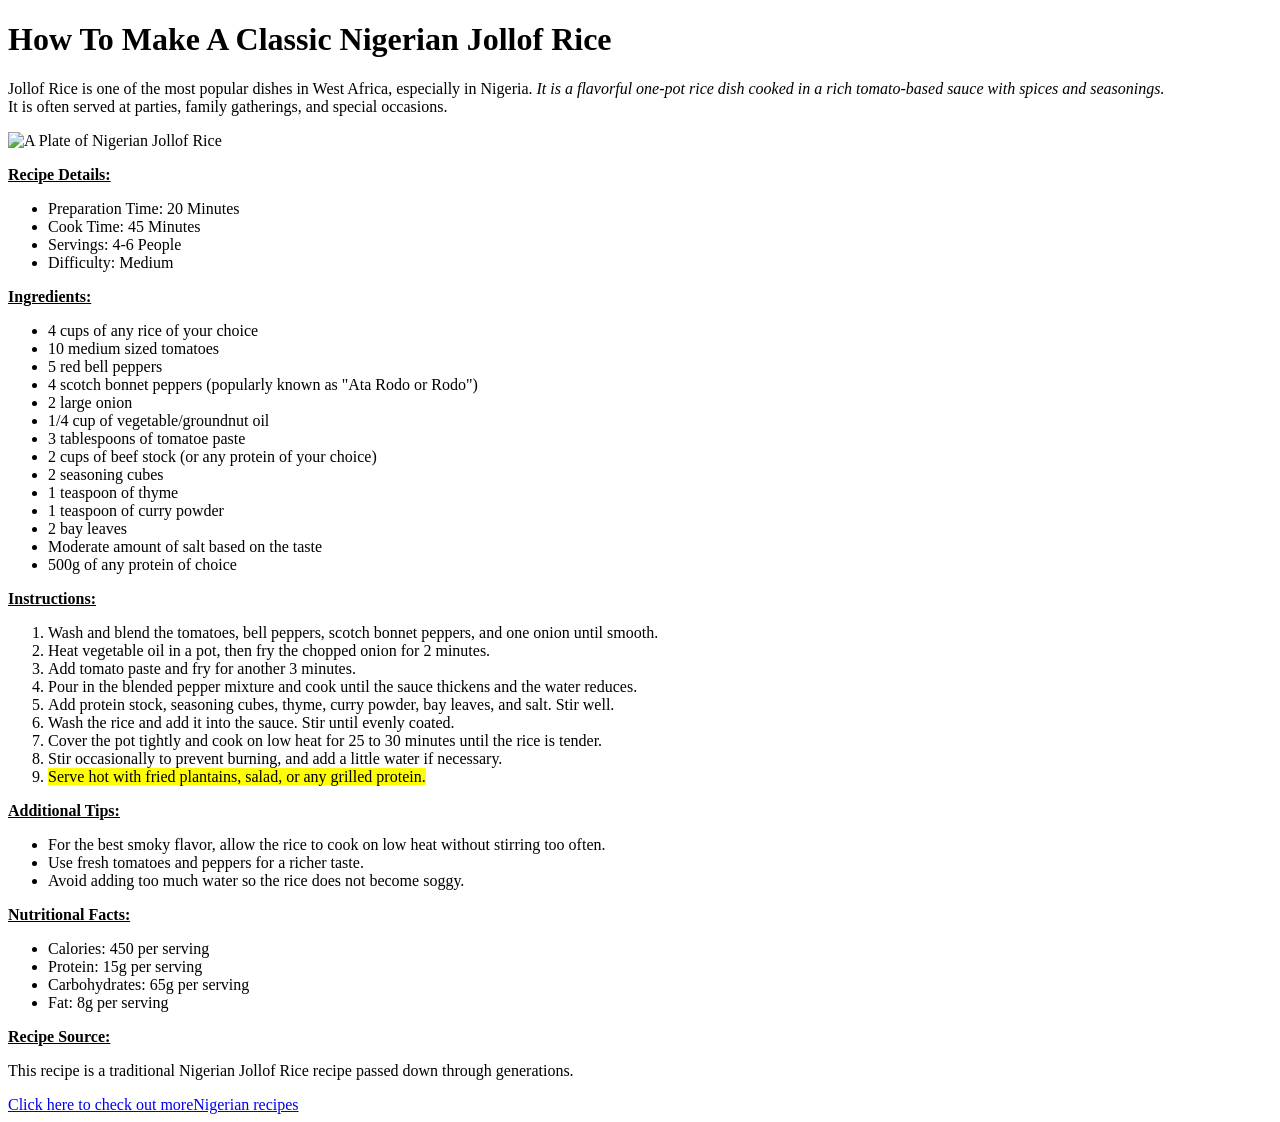
==== index.html @ 9aee11d3 "Jollof rice recipe webpage (classic Nigerian style)" ====
<!DOCTYPE html>
<html lang="en">
<head>
    <meta charset="UTF-8">
    <meta name="viewport" content="width=device-width, initial-scale=1.0">
    <title>How To Make A Classic Nigerian Jollof Rice</title>
</head>
<body>
     <h1>How To Make A Classic Nigerian Jollof Rice</h1>
        <p>Jollof Rice is one of the most popular dishes in West Africa, especially in Nigeria. <em>It is a flavorful one-pot rice dish cooked in a rich tomato-based sauce with spices and seasonings.</em><br>It is often served at parties, family gatherings, and special occasions.</p>
        
        <!----ADD JOLLOF RICE IMAGE HERE---->

        <p><img src="./Assets/download.jpeg" alt=" A Plate of Nigerian Jollof Rice" width="500" height="400"></p>
       
        <!--Add Recipe Details-->

        <p><strong><u>Recipe Details:</u></strong></p>
        <ul>
            <li>Preparation Time: 20 Minutes</li>
            <li>Cook Time: 45 Minutes</li>
            <li>Servings: 4-6 People</li>
            <li>Difficulty: Medium</li>
        </ul>
        
        <!--Add Ingredients below-->

        <p><strong><u>Ingredients:</u></strong></p>
        <ul>
            <li>4 cups of any rice of your choice</li>
            <li>10 medium sized tomatoes</li>
            <li>5 red bell peppers</li>
            <li>4 scotch bonnet peppers (popularly known as "Ata Rodo or Rodo")</li>
            <li>2 large onion</li>
            <li>1/4 cup of vegetable/groundnut oil</li>
            <li>3 tablespoons of tomatoe paste</li>
            <li>2 cups of beef stock (or any protein of your choice)</li>
            <li>2 seasoning cubes</li>
            <li>1 teaspoon of thyme</li>
            <li>1 teaspoon of curry powder</li>
            <li>2 bay leaves</li>
            <li>Moderate amount of salt based on the taste</li>
            <li>500g of any protein of choice</li>
        </ul>
       
        <!--Add Instructions below-->

        <p><strong><u>Instructions:</u></strong></p>
        <ol>
            <li>Wash and blend the tomatoes, bell peppers, scotch bonnet peppers, and one onion until smooth.</li>
            <li>Heat vegetable oil in a pot, then fry the chopped onion for 2 minutes. 
            <li>Add tomato paste and fry for another 3 minutes.</li>
            <li>Pour in the blended pepper mixture and cook until the sauce thickens and the water reduces.</li>
            <li>Add protein stock, seasoning cubes, thyme, curry powder, bay leaves, and salt. Stir well.</li>
            <li>Wash the rice and add it into the sauce. Stir until evenly coated.</li>
            <li>Cover the pot tightly and cook on low heat for 25 to 30 minutes until the rice is tender.</li>
            <li>Stir occasionally to prevent burning, and add a little water if necessary.</li>
            <li><mark> Serve hot with fried plantains, salad, or any grilled protein.</mark></li>
        </ol>
       
        <!--Add Additional Tips Below-->

        <p><strong><u>Additional Tips:</u></strong></p>
        <ul>
            <li>For the best smoky flavor, allow the rice to cook on low heat without stirring too often.</li>
            <li>Use fresh tomatoes and peppers for a richer taste.</li>
            <li>Avoid adding too much water so the rice does not become soggy.</li>
        </ul>
       
        <!--Add Nutritional Facts Below:-->

        <p><strong><u>Nutritional Facts:</u></strong></p>
        <ul>
            <li>Calories: 450 per serving</li>
            <li>Protein: 15g per serving</li>
            <li>Carbohydrates: 65g per serving</li>
            <li>Fat: 8g per serving</li>
        </ul>
        
        <!--Add Recipe Source Below:-->

        <p><strong><u>Recipe Source:</u></strong></p>
        <p>This recipe is a traditional Nigerian Jollof Rice recipe passed down through generations.</p>
        <a href="https://www.allnigerianrecipes.com/rice/jollof-rice" target="_blank">Click here to check out moreNigerian recipes</a>
</body>
</html
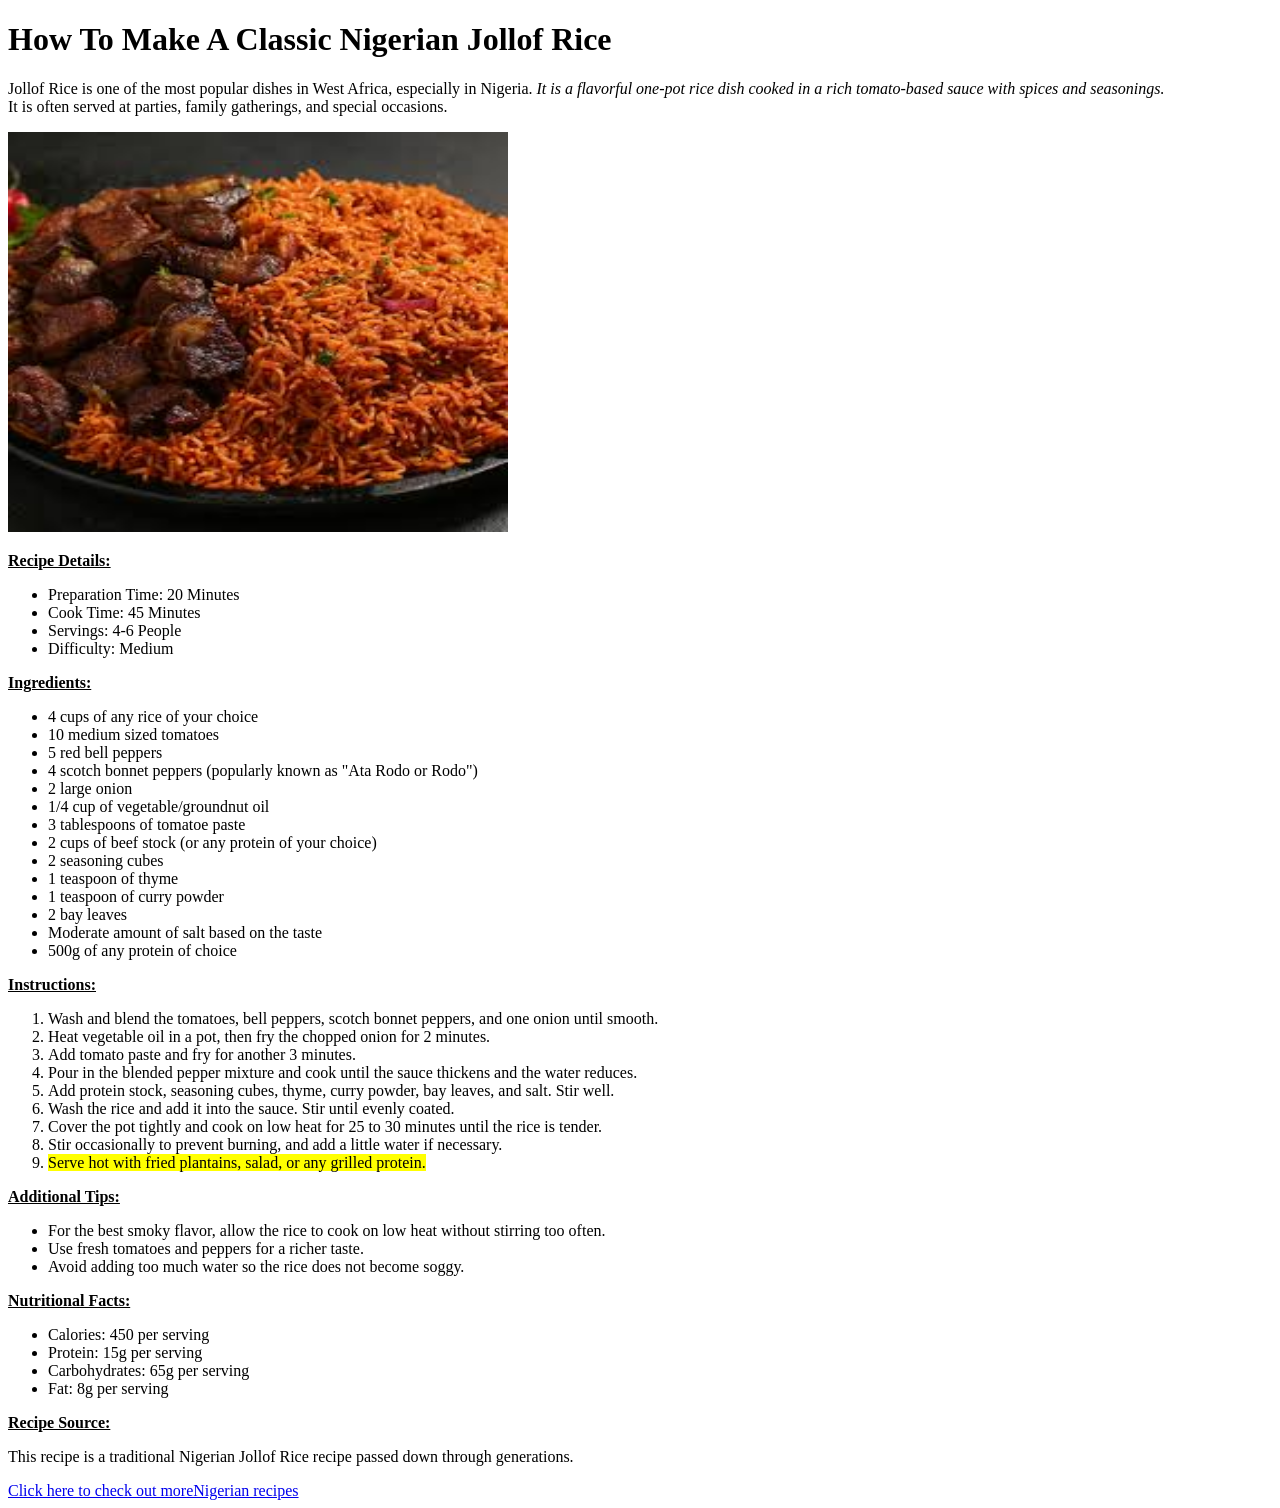
==== commit ecdb2c79: "Updated recipe page" ====
--- a/index.html
+++ b/index.html
@@ -83,4 +83,4 @@
         <p>This recipe is a traditional Nigerian Jollof Rice recipe passed down through generations.</p>
         <a href="https://www.allnigerianrecipes.com/rice/jollof-rice" target="_blank">Click here to check out moreNigerian recipes</a>
 </body>
-</html+</html>
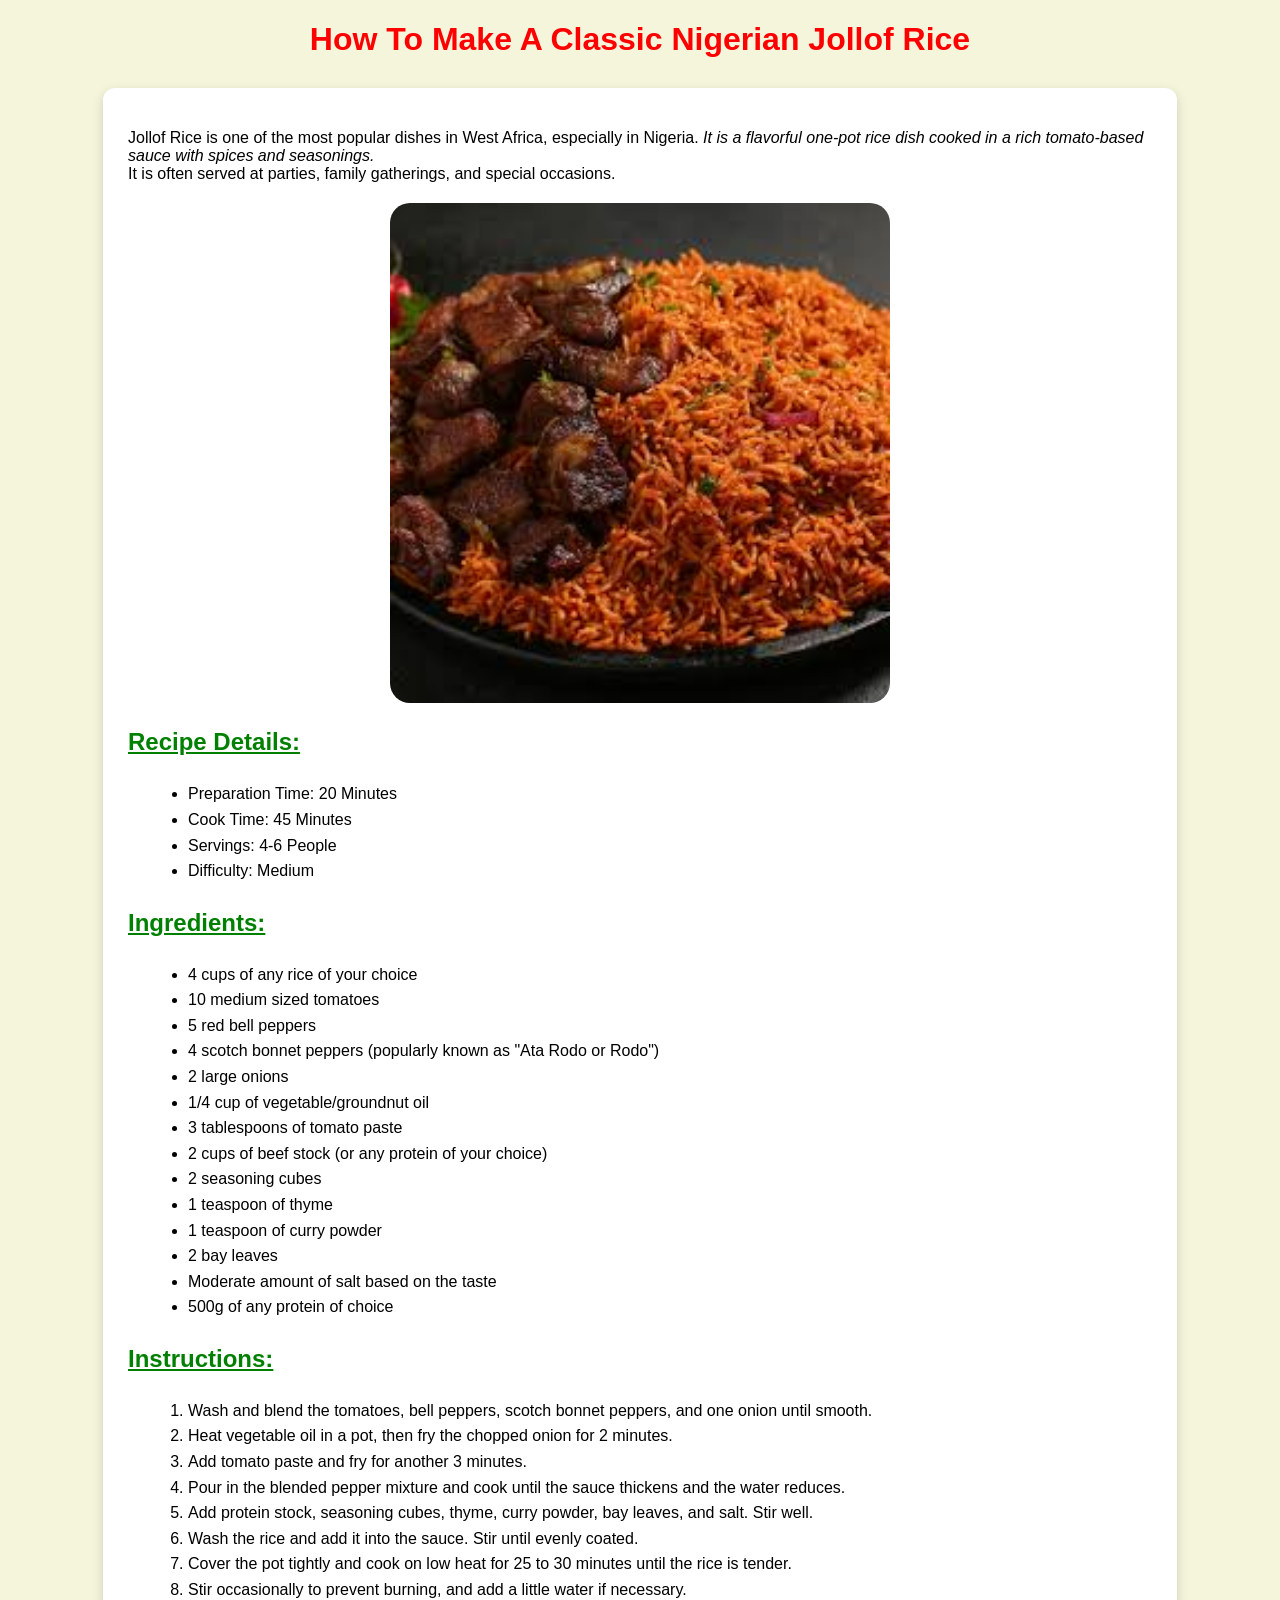
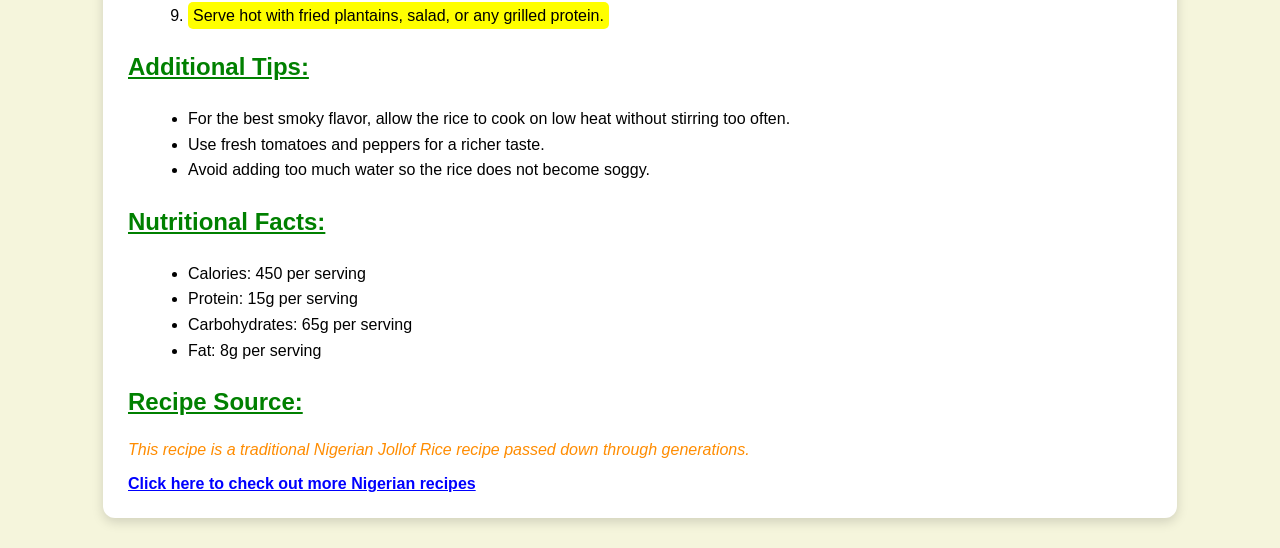
==== commit 52277a59: "index.html" ====
--- a/index.html
+++ b/index.html
@@ -3,19 +3,21 @@
 <head>
     <meta charset="UTF-8">
     <meta name="viewport" content="width=device-width, initial-scale=1.0">
-    <title>How To Make A Classic Nigerian Jollof Rice</title>
+    <title>Recipe Page</title>
+    <link rel="stylesheet" href="./Assets/style.css">
 </head>
 <body>
-     <h1>How To Make A Classic Nigerian Jollof Rice</h1>
+     <h1 class="main-title">How To Make A Classic Nigerian Jollof Rice</h1>
+    <div class="container">
         <p>Jollof Rice is one of the most popular dishes in West Africa, especially in Nigeria. <em>It is a flavorful one-pot rice dish cooked in a rich tomato-based sauce with spices and seasonings.</em><br>It is often served at parties, family gatherings, and special occasions.</p>
-        
+
         <!----ADD JOLLOF RICE IMAGE HERE---->
 
-        <p><img src="./Assets/download.jpeg" alt=" A Plate of Nigerian Jollof Rice" width="500" height="400"></p>
+        <p><img src="./Assets/download.jpeg" alt="A Plate of Nigerian Jollof Rice" width="500" height="400"></p>
        
         <!--Add Recipe Details-->
 
-        <p><strong><u>Recipe Details:</u></strong></p>
+        <h2 class="section-title">Recipe Details:</h3>
         <ul>
             <li>Preparation Time: 20 Minutes</li>
             <li>Cook Time: 45 Minutes</li>
@@ -25,15 +27,15 @@
         
         <!--Add Ingredients below-->
 
-        <p><strong><u>Ingredients:</u></strong></p>
+        <h2 class="section-title">Ingredients:</h2>
         <ul>
             <li>4 cups of any rice of your choice</li>
             <li>10 medium sized tomatoes</li>
             <li>5 red bell peppers</li>
             <li>4 scotch bonnet peppers (popularly known as "Ata Rodo or Rodo")</li>
-            <li>2 large onion</li>
+            <li>2 large onions</li>
             <li>1/4 cup of vegetable/groundnut oil</li>
-            <li>3 tablespoons of tomatoe paste</li>
+            <li>3 tablespoons of tomato paste</li>
             <li>2 cups of beef stock (or any protein of your choice)</li>
             <li>2 seasoning cubes</li>
             <li>1 teaspoon of thyme</li>
@@ -45,10 +47,10 @@
        
         <!--Add Instructions below-->
 
-        <p><strong><u>Instructions:</u></strong></p>
+        <h2 class="section-title">Instructions:</h2>
         <ol>
             <li>Wash and blend the tomatoes, bell peppers, scotch bonnet peppers, and one onion until smooth.</li>
-            <li>Heat vegetable oil in a pot, then fry the chopped onion for 2 minutes. 
+            <li>Heat vegetable oil in a pot, then fry the chopped onion for 2 minutes.</li>
             <li>Add tomato paste and fry for another 3 minutes.</li>
             <li>Pour in the blended pepper mixture and cook until the sauce thickens and the water reduces.</li>
             <li>Add protein stock, seasoning cubes, thyme, curry powder, bay leaves, and salt. Stir well.</li>
@@ -60,7 +62,7 @@
        
         <!--Add Additional Tips Below-->
 
-        <p><strong><u>Additional Tips:</u></strong></p>
+        <h2 class="section-title">Additional Tips:</h2>
         <ul>
             <li>For the best smoky flavor, allow the rice to cook on low heat without stirring too often.</li>
             <li>Use fresh tomatoes and peppers for a richer taste.</li>
@@ -69,7 +71,7 @@
        
         <!--Add Nutritional Facts Below:-->
 
-        <p><strong><u>Nutritional Facts:</u></strong></p>
+        <h2 class="section-title">Nutritional Facts:</h2>
         <ul>
             <li>Calories: 450 per serving</li>
             <li>Protein: 15g per serving</li>
@@ -79,8 +81,8 @@
         
         <!--Add Recipe Source Below:-->
 
-        <p><strong><u>Recipe Source:</u></strong></p>
-        <p>This recipe is a traditional Nigerian Jollof Rice recipe passed down through generations.</p>
-        <a href="https://www.allnigerianrecipes.com/rice/jollof-rice" target="_blank">Click here to check out moreNigerian recipes</a>
+        <h2 class="section-title">Recipe Source:</h2>
+        <p id="source-note">This recipe is a traditional Nigerian Jollof Rice recipe passed down through generations.</p>
+        <a href="https://www.allnigerianrecipes.com/rice/jollof-rice" target="_blank">Click here to check out more Nigerian recipes</a>
 </body>
 </html>
--- a/Assets/style.css
+++ b/Assets/style.css
@@ -0,0 +1,63 @@
+/* General page styling */
+body {
+    font-family: Arial, sans-serif;
+    background-color: beige;
+    margin: 0px;
+    padding: 0px;
+    color: black;
+}
+/* Main container */
+.container {
+    width: 80%;
+    margin: 30px auto;
+    background: white;
+    padding: 25px;
+    border-radius: 12px;
+    box-shadow: 0 4px 12px rgba(0, 0, 0, 0.15);
+}
+/* Main heading */
+.main-title {
+    text-align: center;
+    color: red;
+    margin-bottom: 20px;
+}
+/* Section headings */
+.section-title {
+    color: green;
+    text-decoration: underline;
+    padding-bottom: 5px;
+    margin-top: 25px;
+}
+/* Image styling */
+img {
+    display: block;
+    margin: 20px auto;
+    border-radius: 20px;
+    max-width: 100%;
+    height: auto;
+}
+/* Lists */
+ul, ol {
+    margin-left: 20px;
+    line-height: 1.6;
+}
+/* Highlighted serving note */
+mark {
+    background-color: yellow;
+    padding: 5px;
+    border-radius: 5px;
+}
+/* Link styling */
+a {
+    color: blue;
+    text-decoration: underline;
+    font-weight: bold;
+}
+a:hover {
+    color: red;
+}
+/* Source note styling */
+#source-note {
+ font-style: italic;
+    color: darkorange
+}
